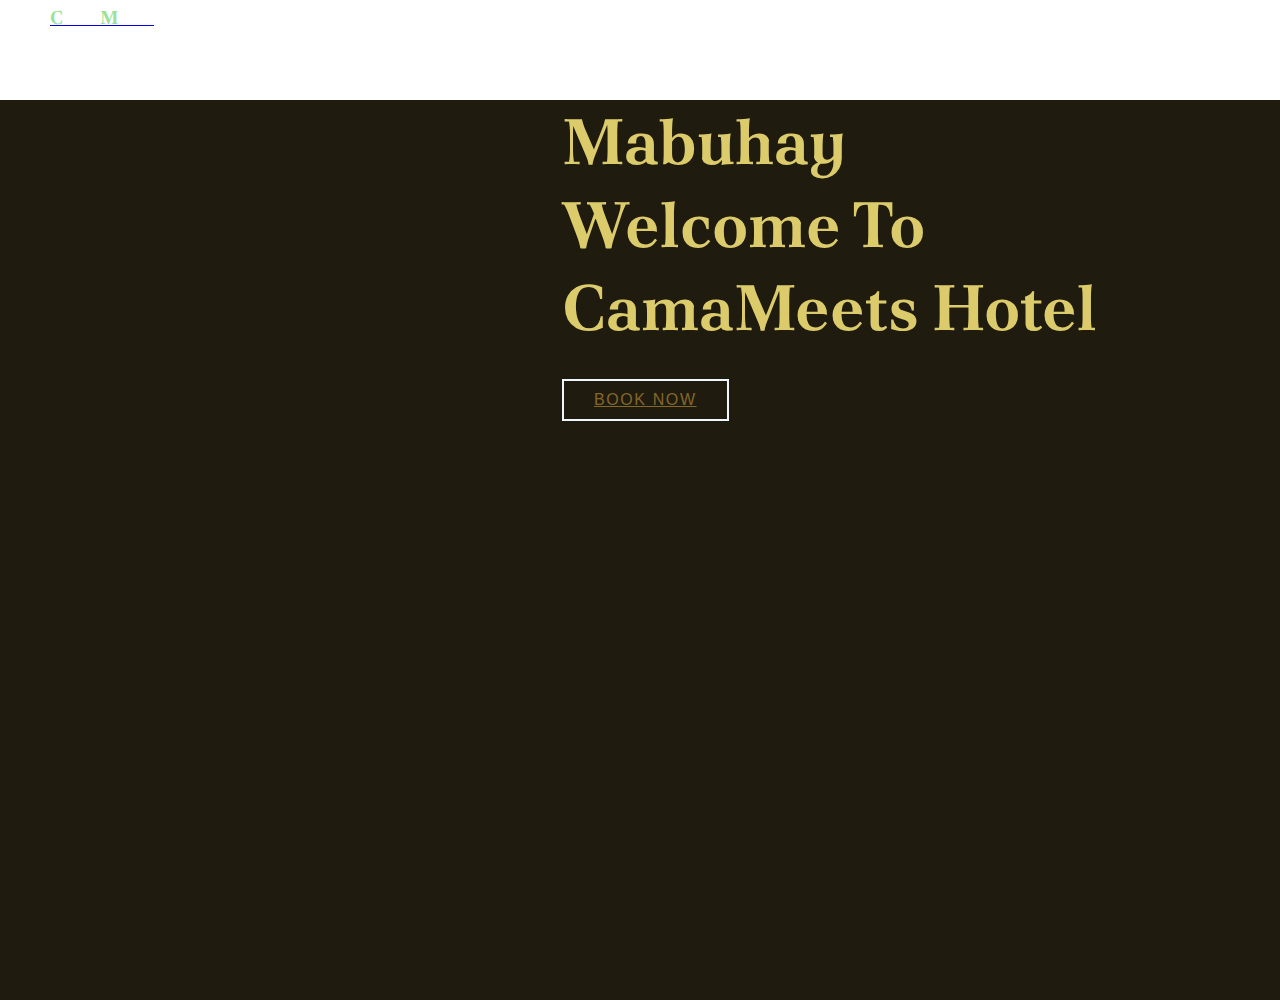
==== index.html @ ba2e6e84 "Add files via upload" ====
<!DOCTYPE html>
<html>
    <head>
        <meta charset="UTF-8">
        <link rel="stylesheet" href="style.css">
        <title>CamaMeets</title>
    </head>
    <body>
        <div class="full-page">
            <div class="navbar">
            <div>
                <a href='#name'><h3><span>C</span>ama<span>M</span>eets</h3></a>
            </div>
            <nav>
                <ul class='id MenuItems'>
                    <li><a href="#">About</a></li>
                    <li><a href="#">Services</a></li>
                    <li><a href="#">Help Center</a></li>
                </ul>
            </nav>
            </div>
           </div>
        </div>
        <section id="home">  
        <div class="welcome">
            <h1>Mabuhay<SPAN></SPAN></h1>
            <H1>Welcome To<SPAN></SPAN></H1>
            <H1>CamaMeets Hotel<span></span></H1>
            <a href="#" type="button" onclick="location.href='bookingpage.html'" class="port">Book Now</a>    
        </div>
        </section>
    </body>
</html>
---- style.css ----
@import url('https://fonts.googleapis.com/css2?family=Lato:wght@300&family=Merriweather:ital,wght@0,300;0,400;1,300&family=Oswald:wght@300&family=Poltawski+Nowy&family=Roboto&display=swap');
*{
    padding: 0;
    margin: 0;
}

body {
    background-image: url(./img/b.jpg);
    background-size:cover;
    background-position:initial;
    color: rgb(241, 217, 171);
    font-family: 'Poltawski Nowy', serif;
}

.container{
    min-height: 100vh;
    width: 100%;
    display: flex;
    align-items: center;
    justify-content: center;
}

.full-page{
    height: 8%;
    width: 100%;
    background-image: url(./img/b.jpg) no-repeat;
    background-position: center;
    background-size:contain;
    position:relative;  
}
h3{
    color: rgb(255, 255, 255);
}
h3 span{
    color: rgb(152, 226, 152);
}
.navbar{
    display: flex;
    align-items: center;
    padding: 20px;
    padding-left: 50px;
    padding-right: 30px;
    padding-top: 5px;
}
nav{
    flex: 1;
    text-align: right;
}
nav ul {
    font-family: 'Roboto', sans-serif;
    display: inline-block;
    list-style: none;
}
nav ul li{
    display: inline-block;
    margin-right: 70px;
}
nav ul li a{
    text-decoration:none;
    font-size: 15px;
    color: rgb(255, 255, 255);
    padding: 7px 0;
    
}
nav ul li a:hover{
    color: rgb(219, 210, 124);
    transition: .4s;
}
#home{
    background-color: rgb(107, 92, 50);
    position: relative;
    z-index: 1;
}
#home::after{
    content: '';
    position: absolute;
    left:0;
    top: 0;
    height: 100%;
    width: 100%;
    background-color: rgb(0, 0, 0);
    opacity: .7;
    z-index: -1;
}
#home .welcome{
    padding-left: 40%;
    max-width: 1200px;
    margin: 50px;
    flex-basis: 50%;
    align-items: center;
    justify-content: flex-start;
}
#home h1{
    
    display: block;
    width: fit-content;
    font-size: 4rem;
    position: relative;
    color: rgb(219, 203, 107);
    animation: text_reveal .5s forwards;
}
#home h1:nth-child(1){
    animation-delay: 1s;
}
#home h1:nth-child(2){
    animation-delay: 1.5s;
}
#home h1:nth-child(3){
    animation: text_reveal_name .5s forwards;
    animation-delay: 1.1s;
}
#home h1 span{
    position: absolute;
    top: 0;
    left: 0;
    height: 100%;
    width: 0%;
    background-color: rgb(197, 119, 45);
    animation: text_reveal_box 1s ease;
    animation-delay: 1.5s;
}
#home h1:nth-child(1) span{
    animation-delay: 1s;
}
#home h1:nth-child(2) span{
    animation-delay: 1s;
}
#home h1:nth-child(3) span{
    animation-delay: 1.1s;
}
#home .port{
    display: inline-block;
    padding: 10px 30px;
    color: rgb(131, 103, 42);
    background-color: transparent;
    border: 2px solid aliceblue;
    font-size: 1rem;
    font-family:'Franklin Gothic Medium', 'Arial Narrow', Arial, sans-serif;
    text-transform: uppercase;
    letter-spacing: .1rem;
    margin-top: 30px;
    transition: .3s ease;
    transition-property: background-color, color;
}
#home .port:hover{
    color: rgb(243, 215, 125);
    background-color: rgb(214, 189, 120);
}

/*keyframes*/
@keyframes text_reveal_box {
    50%{
        width: 100%;
        left: 0;
    }
    100%{
        width: 0;
        left: 100%;
    }
}
@keyframes text_reveal{
    100%{
        color: rgb(248, 218, 180);
    }
}
@keyframes text_reveal_name{
    100%{
        color: rgb(241, 186, 102);
        font-weight: 500px;
    }
}/*
body{
    
    color:rgb(252, 252, 252);
}*/
section{
    position: relative;
    height: 100vh;
    width: 100%;
    background: url(./img/b.jpg);
    background-size: cover;
    background-position: center center;
}
.form{
    position: absolute;
    top: 50%;
    left: 50%;
    transform: translate(-50%, -50%);
    background: linear-gradient(rgba(0,0,0,0.3), rgb(0,0,0,0.3));
    width: 500px;
    padding: 50px 30px;
    border-radius: 20px;
    box-shadow: 7px 7px 60px #000;
}
/*
h2{
    color:  rgb(252, 197, 46);
    text-transform: uppercase;
    font-size: 2em;
    text-align: center;
    margin-bottom: 2em;
}
*/
.control input{
    width: 100%;
    display: block;
    padding: 10px;
    color: black;
    border: none;
    margin: 1em 0;
}
.control input[type=radio]{
    accent-color: black;
    
}
.control input[type="submit"]{
    background: rgb(252, 197, 46);
    color: white;
    text-transform: uppercase;
    font-size: 1.2em;
    opacity: .4;
    transition: opacity .3s ease ;
}
.control input[type="submit"]:hover{
    opacity: 1;
}
.link{
    text-align: center;
}
.link a{
    text-decoration: none;
    color: white;
    opacity: .5;
    transition: opacity .3s ease;
}
.link a:hover{
    opacity: 1;
}


/*end <div class="pic">
                <img src="img/b.jpg" alt="HOME PAGE">
                <div class="intro">
                    <h2>HOME PAGE</h2>
                    <p>Feels the classy ambiance on our VIP Room</p>
                </div>
            </div>*/
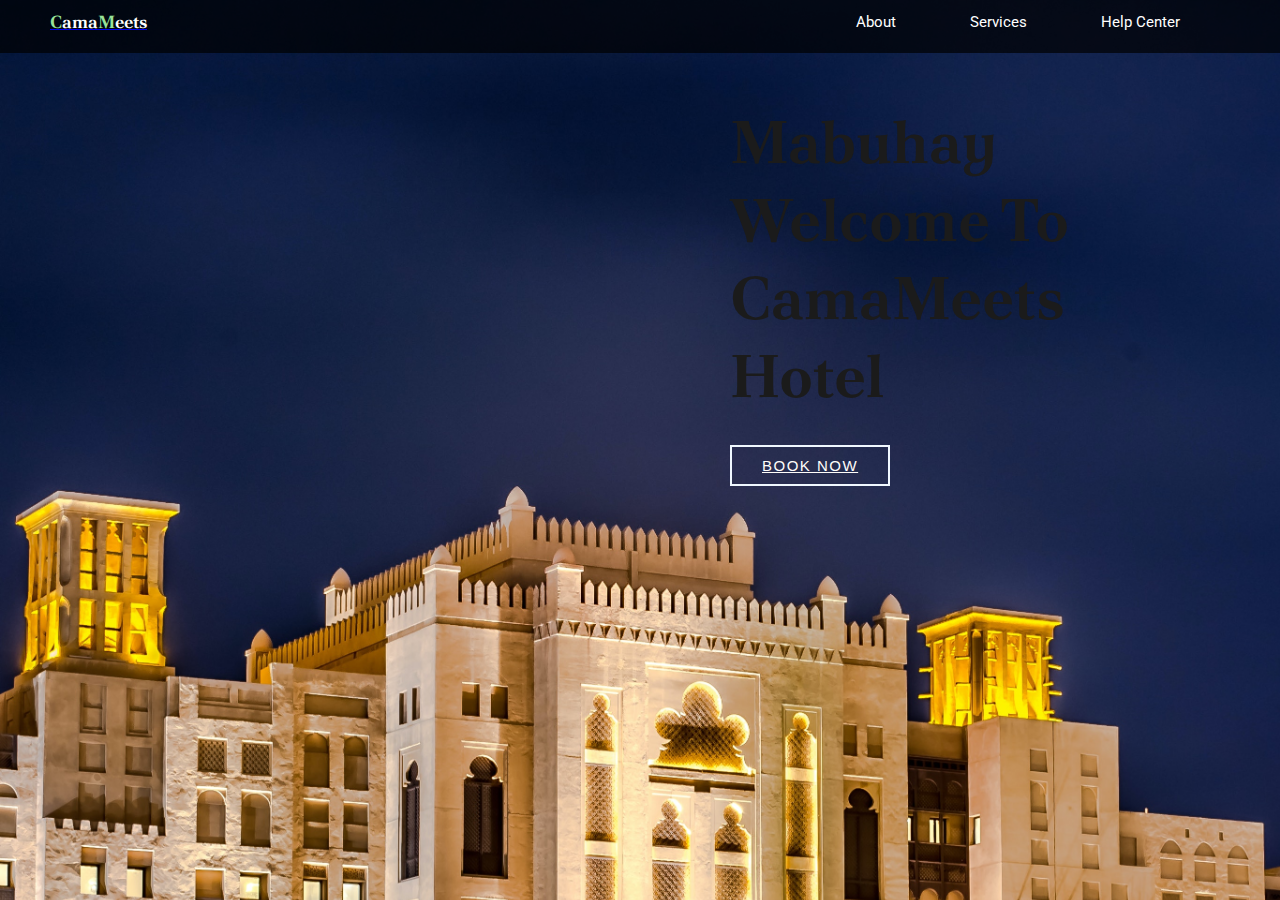
==== commit f8852ec0: "Update index.html" ====
--- a/index.html
+++ b/index.html
@@ -6,6 +6,7 @@
         <title>CamaMeets</title>
     </head>
     <body>
+        <header>
         <div class="full-page">
             <div class="navbar">
             <div>
@@ -13,7 +14,7 @@
             </div>
             <nav>
                 <ul class='id MenuItems'>
-                    <li><a href="#">About</a></li>
+                    <li><a href="#" onclick="location.href='aboutpage.html'">About</a></li>
                     <li><a href="#">Services</a></li>
                     <li><a href="#">Help Center</a></li>
                 </ul>
@@ -21,6 +22,7 @@
             </div>
            </div>
         </div>
+        </header>
         <section id="home">  
         <div class="welcome">
             <h1>Mabuhay<SPAN></SPAN></h1>
@@ -30,4 +32,4 @@
         </div>
         </section>
     </body>
-</html>+</html>
--- a/style.css
+++ b/style.css
@@ -4,30 +4,133 @@
     padding: 0;
     margin: 0;
 }
-
+html{
+    font-size: 15px;
+    font-family: 'Poltawski Nowy', serif;
+    color: antiquewhite;
+}
 body {
-    background-image: url(./img/b.jpg);
-    background-size:cover;
-    background-position:initial;
-    color: rgb(241, 217, 171);
+    background-image: url(./img/hotelex.jpg);
+    background-size:1370px;
+    background-position:top center;
+    color: rgb(255, 255, 255);
     font-family: 'Poltawski Nowy', serif;
+    z-index: 1;
+    position: relative;
 }
 
-.container{
-    min-height: 100vh;
+#home{
+    background-image: url(img/hotelex.jpg);
+    background-size: cover;
+    background-position: top center;
+    background-color: rgb(255, 251, 239);
+    position: relative;
+    z-index: 1;
+}
+body::after{
+    content: '';
+    position: absolute;
+    left:0;
+    top: 0;
+    height: 100%;
     width: 100%;
-    display: flex;
+    background-color: rgb(0, 0, 0);
+    opacity: .7;
+    z-index: -1;
+}
+#home .welcome{
+    float: right;
+    width: 500px;
+    margin: 50px;
+    flex-basis: 50%;
     align-items: center;
-    justify-content: center;
+    justify-content: flex-start;
+}
+#home h1{
+    display: block;
+    width: fit-content;
+    font-size: 4rem;
+    position: relative;
+    color: rgb(27, 27, 27);
+    animation: text_reveal .5s forwards;
+}
+#home h1:nth-child(1){
+    animation-delay: 1s;
+}
+#home h1:nth-child(2){
+    animation-delay: 1.5s;
+}
+#home h1:nth-child(3){
+    animation: text_reveal_name .5s forwards;
+    animation-delay: 1.1s;
+}
+#home h1 span{
+    position: absolute;
+    top: 0;
+    left: 0;
+    height: 100%;
+    width: 0%;
+    background-color: rgb(4, 41, 46);
+    animation: text_reveal_box 1s ease;
+    animation-delay: 1s;
+}
+#home h1:nth-child(1) span{
+    animation-delay: 1s;
+}
+#home h1:nth-child(2) span{
+    animation-delay: 1s;
+}
+#home h1:nth-child(3) span{
+    animation-delay: 1.1s;
+}
+#home .port{
+    display: inline-block;
+    padding: 10px 30px;
+    color: rgb(255, 253, 250);
+    background-color: transparent;
+    border: 2px solid aliceblue;
+    font-size: 1rem;
+    font-family:'Franklin Gothic Medium', 'Arial Narrow', Arial, sans-serif;
+    text-transform: uppercase;
+    letter-spacing: .1rem;
+    margin-top: 30px;
+    transition: .3s ease;
+    transition-property: background-color, color;
+}
+#home .port:hover{
+    color: rgb(139, 182, 231);
+    background-color: rgb(10, 26, 54);
 }
 
+/*keyframes*/
+@keyframes text_reveal_box {
+    50%{
+        width: 100%;
+        left: 0;
+    }
+    100%{
+        width: 0;
+        left: 100%;
+    }
+}
+@keyframes text_reveal{
+    100%{
+        color: rgb(255, 255, 255);
+    }
+}
+@keyframes text_reveal_name{
+    100%{
+        color: rgb(50, 89, 99);
+        font-weight: 500px;
+    }
+}
 .full-page{
-    height: 8%;
+    height: 100%;
     width: 100%;
-    background-image: url(./img/b.jpg) no-repeat;
+    background-image: url(./img/hotelex.jpg) no-repeat;
     background-position: center;
-    background-size:contain;
-    position:relative;  
+    background-size: contain;
+    position: relative;  
 }
 h3{
     color: rgb(255, 255, 255);
@@ -41,7 +144,7 @@
     padding: 20px;
     padding-left: 50px;
     padding-right: 30px;
-    padding-top: 5px;
+    padding-top: 10px;
 }
 nav{
     flex: 1;
@@ -67,182 +170,11 @@
     color: rgb(219, 210, 124);
     transition: .4s;
 }
-#home{
-    background-color: rgb(107, 92, 50);
+header{
     position: relative;
-    z-index: 1;
-}
-#home::after{
-    content: '';
-    position: absolute;
-    left:0;
-    top: 0;
-    height: 100%;
-    width: 100%;
-    background-color: rgb(0, 0, 0);
-    opacity: .7;
-    z-index: -1;
-}
-#home .welcome{
-    padding-left: 40%;
-    max-width: 1200px;
-    margin: 50px;
-    flex-basis: 50%;
-    align-items: center;
-    justify-content: flex-start;
-}
-#home h1{
-    
-    display: block;
-    width: fit-content;
-    font-size: 4rem;
-    position: relative;
-    color: rgb(219, 203, 107);
-    animation: text_reveal .5s forwards;
-}
-#home h1:nth-child(1){
-    animation-delay: 1s;
-}
-#home h1:nth-child(2){
-    animation-delay: 1.5s;
-}
-#home h1:nth-child(3){
-    animation: text_reveal_name .5s forwards;
-    animation-delay: 1.1s;
-}
-#home h1 span{
-    position: absolute;
-    top: 0;
-    left: 0;
-    height: 100%;
-    width: 0%;
-    background-color: rgb(197, 119, 45);
-    animation: text_reveal_box 1s ease;
-    animation-delay: 1.5s;
-}
-#home h1:nth-child(1) span{
-    animation-delay: 1s;
-}
-#home h1:nth-child(2) span{
-    animation-delay: 1s;
-}
-#home h1:nth-child(3) span{
-    animation-delay: 1.1s;
-}
-#home .port{
-    display: inline-block;
-    padding: 10px 30px;
-    color: rgb(131, 103, 42);
-    background-color: transparent;
-    border: 2px solid aliceblue;
-    font-size: 1rem;
-    font-family:'Franklin Gothic Medium', 'Arial Narrow', Arial, sans-serif;
-    text-transform: uppercase;
-    letter-spacing: .1rem;
-    margin-top: 30px;
-    transition: .3s ease;
-    transition-property: background-color, color;
-}
-#home .port:hover{
-    color: rgb(243, 215, 125);
-    background-color: rgb(214, 189, 120);
-}
-
-/*keyframes*/
-@keyframes text_reveal_box {
-    50%{
-        width: 100%;
-        left: 0;
-    }
-    100%{
-        width: 0;
-        left: 100%;
-    }
-}
-@keyframes text_reveal{
-    100%{
-        color: rgb(248, 218, 180);
-    }
-}
-@keyframes text_reveal_name{
-    100%{
-        color: rgb(241, 186, 102);
-        font-weight: 500px;
-    }
+    margin:0;
 }/*
 body{
     
     color:rgb(252, 252, 252);
 }*/
-section{
-    position: relative;
-    height: 100vh;
-    width: 100%;
-    background: url(./img/b.jpg);
-    background-size: cover;
-    background-position: center center;
-}
-.form{
-    position: absolute;
-    top: 50%;
-    left: 50%;
-    transform: translate(-50%, -50%);
-    background: linear-gradient(rgba(0,0,0,0.3), rgb(0,0,0,0.3));
-    width: 500px;
-    padding: 50px 30px;
-    border-radius: 20px;
-    box-shadow: 7px 7px 60px #000;
-}
-/*
-h2{
-    color:  rgb(252, 197, 46);
-    text-transform: uppercase;
-    font-size: 2em;
-    text-align: center;
-    margin-bottom: 2em;
-}
-*/
-.control input{
-    width: 100%;
-    display: block;
-    padding: 10px;
-    color: black;
-    border: none;
-    margin: 1em 0;
-}
-.control input[type=radio]{
-    accent-color: black;
-    
-}
-.control input[type="submit"]{
-    background: rgb(252, 197, 46);
-    color: white;
-    text-transform: uppercase;
-    font-size: 1.2em;
-    opacity: .4;
-    transition: opacity .3s ease ;
-}
-.control input[type="submit"]:hover{
-    opacity: 1;
-}
-.link{
-    text-align: center;
-}
-.link a{
-    text-decoration: none;
-    color: white;
-    opacity: .5;
-    transition: opacity .3s ease;
-}
-.link a:hover{
-    opacity: 1;
-}
-
-
-/*end <div class="pic">
-                <img src="img/b.jpg" alt="HOME PAGE">
-                <div class="intro">
-                    <h2>HOME PAGE</h2>
-                    <p>Feels the classy ambiance on our VIP Room</p>
-                </div>
-            </div>*/